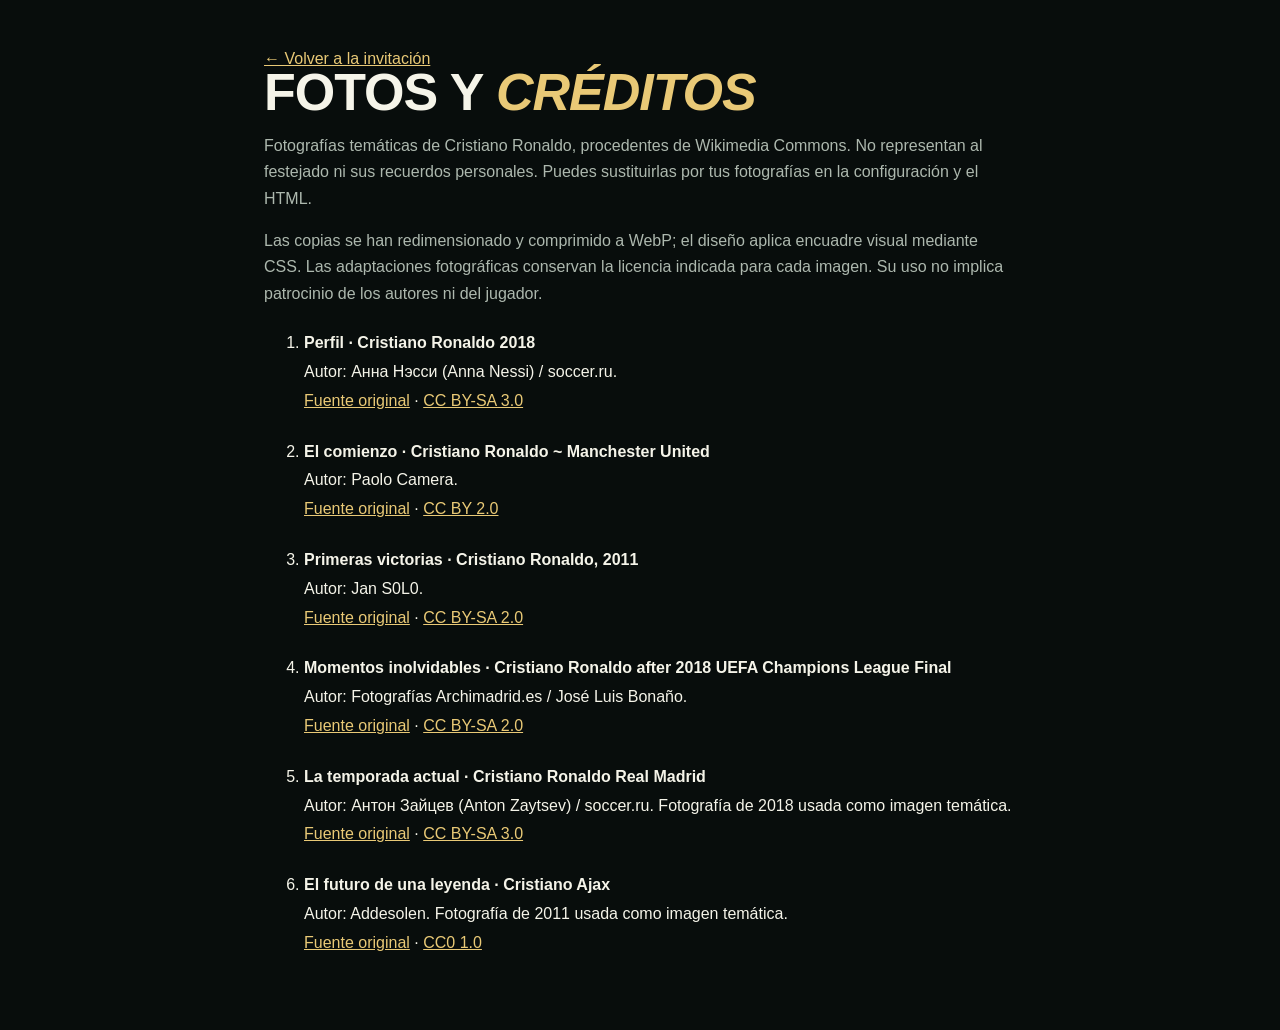
==== creditos.html @ ee07a0e3 "Publicar invitación CR7 de cumpleaños sorpresa" ====
<!doctype html>
<html lang="es"><head><meta charset="utf-8"><meta name="viewport" content="width=device-width, initial-scale=1"><title>Créditos de fotografías · CR7</title><link rel="stylesheet" href="styles.css"></head><body><main class="credits-page"><a href="index.html">← Volver a la invitación</a><h1>FOTOS Y <em>CRÉDITOS</em></h1><p>Fotografías temáticas de Cristiano Ronaldo, procedentes de Wikimedia Commons. No representan al festejado ni sus recuerdos personales. Puedes sustituirlas por tus fotografías en la configuración y el HTML.</p><p>Las copias se han redimensionado y comprimido a WebP; el diseño aplica encuadre visual mediante CSS. Las adaptaciones fotográficas conservan la licencia indicada para cada imagen. Su uso no implica patrocinio de los autores ni del jugador.</p><ol>
<li><strong>Perfil · Cristiano Ronaldo 2018</strong><br>Autor: Анна Нэсси (Anna Nessi) / soccer.ru.<br><a href="https://commons.wikimedia.org/wiki/File:Cristiano_Ronaldo_2018.jpg">Fuente original</a> · <a href="https://creativecommons.org/licenses/by-sa/3.0/">CC BY-SA 3.0</a></li>
<li><strong>El comienzo · Cristiano Ronaldo ~ Manchester United</strong><br>Autor: Paolo Camera.<br><a href="https://commons.wikimedia.org/wiki/File:Cristiano_Ronaldo_~_Manchester_United.jpg">Fuente original</a> · <a href="https://creativecommons.org/licenses/by/2.0/">CC BY 2.0</a></li>
<li><strong>Primeras victorias · Cristiano Ronaldo, 2011</strong><br>Autor: Jan S0L0.<br><a href="https://commons.wikimedia.org/wiki/File:Cristiano_Ronaldo,_2011.jpg">Fuente original</a> · <a href="https://creativecommons.org/licenses/by-sa/2.0/">CC BY-SA 2.0</a></li>
<li><strong>Momentos inolvidables · Cristiano Ronaldo after 2018 UEFA Champions League Final</strong><br>Autor: Fotografías Archimadrid.es / José Luis Bonaño.<br><a href="https://commons.wikimedia.org/wiki/File:Cristiano_Ronaldo_after_2018_UEFA_Champions_League_Final.jpg">Fuente original</a> · <a href="https://creativecommons.org/licenses/by-sa/2.0/">CC BY-SA 2.0</a></li>
<li><strong>La temporada actual · Cristiano Ronaldo Real Madrid</strong><br>Autor: Антон Зайцев (Anton Zaytsev) / soccer.ru. Fotografía de 2018 usada como imagen temática.<br><a href="https://commons.wikimedia.org/wiki/File:Cristiano_Ronaldo_Real_Madrid.jpg">Fuente original</a> · <a href="https://creativecommons.org/licenses/by-sa/3.0/">CC BY-SA 3.0</a></li>
<li><strong>El futuro de una leyenda · Cristiano Ajax</strong><br>Autor: Addesolen. Fotografía de 2011 usada como imagen temática.<br><a href="https://commons.wikimedia.org/wiki/File:Cristiano_Ajax.jpg">Fuente original</a> · <a href="https://creativecommons.org/publicdomain/zero/1.0/">CC0 1.0</a></li>
</ol></main></body></html>
---- styles.css ----
/* Paleta y tipografías: personaliza estas variables. */
:root{color-scheme:dark;--gold:#e9c976;--gold-light:#ffecad;--ink:#080d0c;--panel:#101b19e6;--text:#f5f4e9;--muted:#adb8ae;--border:#d5bd7038;--display:'Barlow Condensed',Impact,sans-serif;--body:Barlow,Arial,sans-serif}
*{box-sizing:border-box}body{margin:0;background:var(--ink);color:var(--text);font-family:var(--body);overflow-x:clip}button,a{-webkit-tap-highlight-color:transparent}button{font:inherit;cursor:pointer}button:disabled{cursor:wait;opacity:.5}button,a{touch-action:manipulation}button:focus-visible,a:focus-visible,[tabindex="0"]:focus-visible{outline:2px solid var(--gold-light);outline-offset:5px}h1:focus,h2:focus,h3:focus{outline:none}[hidden]{display:none!important}svg{width:24px;height:24px;fill:none;stroke:currentColor;stroke-width:1.6;stroke-linecap:round;stroke-linejoin:round;flex-shrink:0}.svg-library{position:absolute;width:0;height:0;overflow:hidden}img{max-width:100%;display:block}em{color:var(--gold);font-style:italic}button{color:inherit}p{line-height:1.65}
.intro{position:fixed;inset:0;isolation:isolate;overflow:hidden;background:#101610;z-index:10}.intro-video,.background-video{position:fixed;inset:0;width:100%;height:100%;object-fit:cover;pointer-events:none;z-index:-4}.intro-video{opacity:.65}.intro-shade{position:absolute;inset:0;z-index:-3;background:linear-gradient(180deg,rgba(5,9,7,.45),rgba(5,8,6,.16) 25%,rgba(5,8,6,.7) 70%,#080a09 100%),linear-gradient(90deg,rgba(5,8,6,.4),transparent 45%,rgba(5,8,6,.4))}.grain{position:fixed;inset:0;z-index:-2;pointer-events:none;opacity:.16;background:repeating-linear-gradient(0deg,transparent,transparent 3px,#000 4px)}.start{position:absolute;top:50%;left:50%;transform:translate(-50%,-50%);padding:22px 15px;border:0;background:transparent;color:var(--gold);font:400 clamp(22px,4vw,34px)/1.2 'PT Serif Caption',Georgia,serif;white-space:nowrap;letter-spacing:1px;text-shadow:0 0 22px #e9c97665;animation:blink 1.8s ease-in-out infinite}.start:hover{animation:none;color:var(--gold-light)}.intro.departing{animation:intro-out .7s cubic-bezier(.65,0,.35,1) forwards;pointer-events:none}.app.arriving{animation:app-in .8s ease both}
.app{position:relative;isolation:isolate;min-height:100svh;padding:24px 22px 95px}.background-video{object-position:62% center;opacity:.8}.app-shade{position:fixed;inset:0;z-index:-3;background:linear-gradient(90deg,#070b0dcc,#070b0d35),linear-gradient(0deg,#070b0df5 0%,#070b0d30 85%,#070b0d55)}.topbar{display:flex;align-items:center;gap:16px;max-width:1240px;margin:auto}.brand{padding:0;border:0;background:none;font:italic 900 40px/.9 var(--display);letter-spacing:-3px}.brand span{color:var(--gold)}.edition{padding-left:16px;border-left:1px solid var(--border);font-size:8px;letter-spacing:1.5px;display:flex;align-items:center;gap:10px}.edition svg{width:11px;height:11px;color:var(--gold)}.exit{margin-left:auto;border:0;background:none;color:#b8c2b5;font-size:8px;letter-spacing:1px;padding:12px 0 12px 8px}.system-bar{max-width:1240px;margin:25px auto 0;border-bottom:1px solid var(--border);display:flex;justify-content:space-between;gap:15px;font-size:8px;letter-spacing:1.4px;color:var(--gold);padding-bottom:13px}.ready{color:#a4b3a6;font:8px monospace}.ready i{display:inline-block;width:5px;height:5px;margin-right:5px;border-radius:50%;background:var(--gold);box-shadow:0 0 10px var(--gold)}main{max-width:1240px;margin:auto}.screen{padding:30px 0 20px;min-width:0;animation:screen-in .4s ease both}.screen.leaving{animation:screen-out .2s ease both;pointer-events:none}.eyebrow{font-size:9px;letter-spacing:2px;color:var(--gold);display:flex;align-items:center;gap:12px;margin:14px 0 23px}.number-tag{font:600 18px var(--display);border:1px solid var(--border);padding:3px 7px}.pretitle{font-size:8px;letter-spacing:3px;margin:0 0 10px}h1{font:800 clamp(51px,12.1vw,92px)/.94 var(--display);letter-spacing:-1px;margin:0}.description{font:11px/1.8 'PT Serif Caption',Georgia,serif;color:#c1cbc0;margin:20px 0 28px}.legacy{display:none}.menu-grid{display:grid;gap:10px}.menu-card{display:flex;align-items:center;gap:12px;width:100%;text-align:left;padding:18px 14px;background:linear-gradient(105deg,#17211edf,#0d1513c4);border:1px solid var(--border);transition:transform .2s,border-color .2s,background .2s;position:relative}.menu-card:first-child{border-color:#e9c97680;background:linear-gradient(110deg,#62512c88,#17201bea)}.menu-card:hover{transform:translateY(-3px);border-color:var(--gold);background:#2c3023f2}.menu-number{font:12px var(--display);color:#b4b495}.menu-card>svg{color:var(--gold);width:23px;height:23px}.menu-card strong{font:600 20px var(--display);letter-spacing:.5px;display:block}.menu-card small{font-size:10px;color:#aeb9ac;display:block;margin-top:5px;line-height:1.5}.menu-card .arrow{width:17px;margin-left:auto}.menu-card>span:not(.menu-number){min-width:0}.footer{max-width:1240px;margin:20px auto 0;border-top:1px solid var(--border);padding-top:18px;display:flex;align-items:center;gap:10px;justify-content:space-between;font-size:7px;letter-spacing:1px;color:#94a292}.footer b{font:italic 800 17px var(--display);color:var(--gold);margin-right:8px}.footer button{font-size:9px;border:0;background:none;padding:10px;color:var(--muted)}.mode{display:none}.music-toggle{position:fixed;z-index:15;bottom:max(20px,env(safe-area-inset-bottom));right:20px;display:flex;align-items:center;gap:9px;border:1px solid #e9c97677;background:#101b18f2;padding:13px 17px;color:var(--gold);box-shadow:0 5px 25px #0008}.music-toggle svg{width:19px;height:19px}.music-toggle span{font-size:9px;letter-spacing:1.5px}
.back{display:inline-flex;align-items:center;gap:8px;background:none;border:0;color:#c3ccb9;font-size:9px;letter-spacing:1.5px;padding:10px 0;margin-bottom:14px}.back svg{width:17px;transform:rotate(180deg)}h2{font:700 clamp(34px,8vw,62px)/1.04 var(--display);margin:0 0 25px;letter-spacing:.1px}.section-description{color:var(--muted);font-size:13px;max-width:650px;margin:0 0 24px}.section-description span{display:block;color:var(--gold);font-size:11px;margin-top:8px}.gold-button{display:inline-flex;align-items:center;justify-content:center;gap:10px;min-height:46px;padding:14px 20px;background:linear-gradient(110deg,#bb944b,#f3d992,#c49c50);border:1px solid #f7dda0;color:#171c14;font:700 12px var(--body);letter-spacing:1px}.gold-button:hover{filter:brightness(1.12)}.gold-button svg{width:18px;height:18px}.gold-text{color:var(--gold)!important}
.profile-layout{display:grid;gap:30px;align-items:center}.player-card{position:relative;isolation:isolate;max-width:330px;width:100%;margin:auto;border:1px solid #f1d890;border-radius:24px 24px 60px 60px;overflow:hidden;background:#554526;box-shadow:0 0 42px #c9a45525,inset 0 0 20px #e9c97644;transition:transform .2s ease;transform-style:preserve-3d}.player-card>img{width:100%;height:330px;object-fit:cover;object-position:center top;opacity:.87}.rating{position:absolute;top:24px;left:23px;z-index:2;text-shadow:0 2px 10px #000}.rating strong{display:block;font:700 64px/.95 var(--display);color:var(--gold-light)}.rating span{font-size:11px;letter-spacing:2px}.player-info{text-align:center;padding:22px 25px 30px;background:linear-gradient(110deg,#372c18,#b59b5c,#44391f);color:#fcf4d5}.player-nickname{font-size:10px;letter-spacing:3px}.player-info h3{font:700 34px var(--display);margin:5px 0 10px}.player-meta{display:flex;justify-content:space-between;align-items:center;border-top:1px solid #fff4;padding:11px 0;font-size:12px}.player-meta img{height:18px;width:28px;object-fit:cover;display:inline-block;margin-right:5px}.card-label{font-size:8px;letter-spacing:1.4px}.card-shine{position:absolute;z-index:3;inset:-80%;pointer-events:none;background:linear-gradient(115deg,transparent 40%,#fff5 49%,transparent 58%);animation:shine 7s ease-in-out infinite}.profile-copy h3{font:700 43px/1.08 var(--display);margin:12px 0}.profile-copy p{font-size:14px;color:var(--muted);max-width:430px}.stats-panel{padding:23px;background:var(--panel);border:1px solid var(--border);max-width:820px}.stat{margin-bottom:24px}.stat:last-child{margin:0}.stat-label{display:flex;justify-content:space-between;margin-bottom:9px;font-size:13px}.stat-label b{color:var(--gold);font:600 22px var(--display)}.bar-track{height:6px;background:#e9c97615;overflow:hidden}.bar-fill{height:100%;width:0;background:linear-gradient(90deg,#957639,var(--gold-light));transition:width 1s cubic-bezier(.2,.7,.3,1)}.stat-celebration{display:flex;justify-content:space-between;align-items:center;padding-top:15px;border-top:1px solid var(--border)}.stat-celebration strong{font:700 34px var(--display);color:var(--gold)}.quote{max-width:720px;color:#d9decf;font:italic 15px/1.9 'PT Serif Caption',Georgia,serif;border-left:2px solid var(--gold);padding-left:20px;margin-top:27px}
.story-grid{display:grid;gap:16px}.memory{border:1px solid var(--border);background:var(--panel);min-width:0}.memory-lock{display:flex;align-items:center;justify-content:center;flex-direction:column;gap:14px;width:100%;min-height:240px;background:radial-gradient(ellipse at center,#39342177,transparent);border:0;padding:25px}.memory-lock svg{color:var(--gold);width:32px;height:32px}.memory-lock span,.memory-content span{color:var(--gold);font-size:9px;letter-spacing:2px}.memory-lock strong{font:600 26px var(--display)}.memory-lock small{font-size:8px;color:var(--muted);letter-spacing:1.5px}.memory-content{animation:screen-in .5s ease}.memory-content img{width:100%;aspect-ratio:1.6;object-fit:cover}.memory-content>div{padding:20px}.memory-content h3{font:600 27px var(--display);margin:8px 0}.memory-content p{font-size:13px;color:var(--muted);margin:0}.memory.unlocked{border-color:#e9c97680}.trophy-grid{display:grid;grid-template-columns:repeat(2,minmax(0,1fr));gap:14px}.trophy{position:relative;display:flex;align-items:center;flex-direction:column;justify-content:center;min-height:220px;gap:16px;padding:25px 12px;background:linear-gradient(#101614ee,#121810ee);border:1px solid var(--border);box-shadow:inset 0 -24px 30px #e9c97609;overflow:hidden}.trophy:after{content:'';position:absolute;bottom:0;left:10%;right:10%;height:2px;background:linear-gradient(90deg,transparent,#e9c976aa,transparent);box-shadow:0 -15px 35px #e9c97677}.trophy svg{color:var(--gold);width:70px;height:70px;stroke-width:1;filter:drop-shadow(0 12px 8px #e9c97630)}.trophy strong{font:600 20px/1.1 var(--display);text-align:center}.trophy small{font-size:7px;letter-spacing:1.5px;color:#a2ac98}.trophy.unlocked{border-color:var(--gold);animation:gold-flash .7s ease}.trophy.unlocked small{color:var(--gold)}
.game-panel{max-width:800px;margin:auto;text-align:center;border:1px solid var(--border);padding:18px;background:#0c1714eb}.scoreboard{display:flex;justify-content:space-between;font-size:9px;letter-spacing:2px;color:var(--muted);padding:3px 3px 15px}.scoreboard b{font:600 22px var(--display);color:var(--gold);margin-left:5px}.pitch{position:relative;overflow:hidden;height:260px;background:repeating-linear-gradient(0deg,#19362988 0 35px,#25443188 35px 70px);border-bottom:1px solid #bac6ae50}.goal-net{position:absolute;width:84%;height:116px;top:24px;left:8%;border:4px solid #e5e6d7;border-bottom:2px solid #bdc5b2;box-shadow:0 8px 22px #0005;background:repeating-linear-gradient(90deg,transparent 0 18px,#d2dcc332 18px 19px),repeating-linear-gradient(0deg,transparent 0 18px,#d2dcc332 18px 19px),#08150d5c}.keeper{position:absolute;top:63px;left:calc(50% - 25px);width:50px;height:80px;z-index:2;transition:transform .55s ease;transform-origin:center bottom}.keeper svg{width:100%;height:100%;fill:#e9c976;stroke:#262a18;stroke-width:1}.football{position:absolute;left:calc(50% - 18px);top:204px;width:36px;height:36px;z-index:3;color:#151d17;border-radius:50%;background:#f7f4e5;box-shadow:0 6px 10px #0006;transition:transform .65s cubic-bezier(.2,.65,.35,1)}.football svg{width:36px;height:36px;stroke-width:1.4}.penalty-spot{position:absolute;bottom:14px;left:calc(50% - 4px);width:8px;height:3px;background:#fff}.shot-controls{display:grid;grid-template-columns:repeat(3,1fr);gap:7px;margin-top:17px}.shot-controls button{padding:13px 3px;font-size:9px;letter-spacing:.5px}.game-result{font-size:14px;color:var(--gold);min-height:46px;margin:18px 0 6px}.reward-button{margin:0 auto 8px}.completion{text-align:center;padding:45px 0}.completion>svg{color:var(--gold);width:65px;height:65px;margin-bottom:20px}.completion .eyebrow{justify-content:center}.completion h2{margin-bottom:35px}.letter{max-width:740px;margin:20px auto;padding:30px 24px;border:1px solid var(--border);background:linear-gradient(120deg,#34301eeb,#0f1a17f0);animation:screen-in .7s ease}.letter h3{font:400 58px/1.2 'Monsieur La Doulaise',cursive;color:var(--gold);margin:24px 0}.letter p{font:15px/2 'PT Serif Caption',Georgia,serif;color:#e3e5d7}.letter strong{display:block;font:600 24px/1.3 var(--display);color:var(--gold);margin:30px 0}.letter .gold-button{margin-top:10px}dialog{color:var(--text);background:#111c18;border:1px solid var(--gold);max-width:520px;width:calc(100% - 36px);max-height:85svh;overflow-y:auto;padding:35px 26px;box-shadow:0 20px 100px #000b}dialog[open]{animation:screen-in .3s ease}dialog::backdrop{background:#020705cf;backdrop-filter:blur(6px)}.close-dialog{position:absolute;top:8px;right:12px;background:none;border:0;color:var(--gold);font-size:28px;padding:5px 10px}.dialog-icon{width:44px;height:44px;color:var(--gold)}dialog h2{font-size:34px}dialog p{font-size:14px;color:#c7d1c0}dialog .gold-button{margin-top:20px;width:100%;font-size:10px}dialog img,dialog video{width:100%;max-height:45svh;object-fit:contain}.coupon-code{padding:18px;border:1px dashed var(--gold);color:var(--gold);text-align:center;overflow-wrap:anywhere}.celebration-overlay{position:fixed;inset:0;z-index:40;display:grid;place-items:center;background:#080d0cc9;pointer-events:none;animation:screen-in .3s ease}.celebration-overlay strong{font:900 clamp(55px,16vw,180px) var(--display);font-style:italic;color:var(--gold-light);text-shadow:0 0 60px #e9c97666;animation:celebrate .65s ease both}#confetti{position:fixed;inset:0;pointer-events:none;overflow:hidden;z-index:50}.confetti-piece{position:absolute;top:-20px;width:8px;height:13px;animation:confetti-fall 2.6s ease-in forwards}
@keyframes blink{0%,100%{opacity:1}50%{opacity:.35}}@keyframes intro-out{to{opacity:0;transform:scale(1.1);filter:blur(12px)}}@keyframes app-in{from{opacity:0;transform:scale(.97)}to{opacity:1;transform:scale(1)}}@keyframes screen-in{from{opacity:0;transform:translateY(18px)}to{opacity:1;transform:translateY(0)}}@keyframes screen-out{to{opacity:0;transform:translateY(-10px)}}@keyframes shine{0%,40%{transform:translateX(-50%)}75%,100%{transform:translateX(50%)}}@keyframes gold-flash{50%{box-shadow:0 0 40px #e9c97677,inset 0 0 40px #e9c97633}}@keyframes celebrate{from{opacity:0;transform:scale(.5) rotate(-8deg)}to{opacity:1;transform:scale(1) rotate(-4deg)}}@keyframes confetti-fall{to{transform:translate(var(--drift),110vh) rotate(650deg);opacity:0}}
@media(min-width:640px){.app{padding:30px 5vw 90px}.menu-grid{grid-template-columns:repeat(2,minmax(0,1fr))}.menu-hero{display:flex;justify-content:space-between;align-items:center;padding:12px 0 10px}.legacy{display:flex;flex-direction:column;align-items:center;margin-right:3vw;color:var(--gold)}.legacy span{font-size:9px;letter-spacing:2px}.legacy b{font:800 150px/.95 var(--display);font-style:italic;color:transparent;-webkit-text-stroke:1px #e9c97677;margin:10px 0}.profile-layout{grid-template-columns:1fr 1fr}.story-grid{grid-template-columns:repeat(2,minmax(0,1fr))}.trophy-grid{grid-template-columns:repeat(3,minmax(0,1fr))}.pitch{height:310px}.goal-net{height:140px}.keeper{top:80px;height:85px}.football{top:250px}.shot-controls button{font-size:12px}.letter{padding:45px}.mode{display:block}.mode i{color:var(--gold);border:1px solid var(--border);padding:3px 5px;margin-left:6px}.system-bar{font-size:9px}.edition{font-size:9px}.exit{font-size:9px}.menu-card{padding:21px 18px}.description{font-size:13px}}
@media(min-width:1050px){.menu-grid{grid-template-columns:repeat(3,minmax(0,1fr))}.menu-hero{padding:28px 0 15px}.menu-card{min-height:106px}.menu-card strong{font-size:22px}.story-grid{grid-template-columns:repeat(3,minmax(0,1fr))}.trophy-grid{grid-template-columns:repeat(5,minmax(0,1fr))}.trophy{min-height:280px}.background-video{object-position:center 65%}.app-shade{background:linear-gradient(90deg,#070b0df0,#070b0d90 45%,#070b0d25),linear-gradient(0deg,#070b0df5,transparent 80%)}.profile-copy h3{font-size:58px}.screen{padding-top:35px}}
@media(prefers-reduced-motion:reduce){*,*:before,*:after{animation:none!important;transition:none!important;scroll-behavior:auto!important}.confetti-piece{display:none}}
/* Fiesta sorpresa: instrucciones visibles antes del menú. */
.surprise-brief{display:flex;gap:17px;margin:0 0 24px;padding:23px 20px;border:1px solid #e9c97677;border-left:3px solid var(--gold);background:linear-gradient(105deg,#65502288,#111b17eb)}
.surprise-brief>svg{color:var(--gold);width:25px;height:25px;margin-top:4px}.surprise-brief .eyebrow{margin:0 0 8px;font-size:8px}.surprise-brief h2{font:600 30px var(--display);margin:0 0 7px;color:var(--gold-light)}.surprise-brief p{font-size:12px;max-width:850px;margin:0;color:#e0e5d5;line-height:1.8}.secret-rules{display:flex;flex-wrap:wrap;gap:10px 22px;margin-top:16px;color:var(--gold);font-size:8px;letter-spacing:1px}.secret-reminder{padding:16px;border-left:2px solid var(--gold);background:#e9c9760a;font-family:var(--body)!important;font-size:13px!important;color:var(--gold)!important}
.memory-content img{aspect-ratio:4/3;object-position:center 25%}.player-card>img{object-position:center 20%}.photo-credits{color:var(--muted);font-size:9px;text-decoration:underline;text-underline-offset:3px}.footer{flex-wrap:wrap}.credits-page{max-width:800px;margin:auto;padding:50px 24px}.credits-page h1{font-size:52px}.credits-page h2{font-size:26px;margin-top:30px}.credits-page a{color:var(--gold)}.credits-page li{margin:22px 0;line-height:1.8}.credits-page p{color:var(--muted)}
@media(max-width:420px){.surprise-brief{padding:19px 14px;gap:12px}.secret-rules{flex-direction:column;gap:8px}.surprise-brief p{font-size:11px}}
/* Más aire antes del título: el video gana protagonismo al entrar. */
#menu .menu-hero{min-height:76svh;display:flex;align-items:flex-end;padding:clamp(150px,27svh,290px) 0 40px;gap:28px}
#menu .menu-hero>div:first-child{max-width:720px}
#menu .description{margin-bottom:0}
#menu .legacy{align-self:center}
.app-shade{background:linear-gradient(90deg,#070b0d99,#070b0d20),linear-gradient(0deg,#070b0de8,#070b0d20 70%,#070b0d25)}
.party-details{display:grid;gap:13px;margin:32px 0 30px}.party-details-heading{grid-column:1/-1}.party-details-heading .eyebrow{margin-bottom:10px}.party-details-heading h2{font-size:32px;margin-bottom:7px}.party-detail{display:flex;gap:16px;padding:23px 20px;background:#101b19ed;border:1px solid var(--border)}.party-detail>svg{color:var(--gold);width:25px;height:25px;margin-top:3px}.party-detail span{font-size:8px;letter-spacing:2px;color:var(--muted)}.party-detail h3{font:600 29px var(--display);color:var(--gold-light);margin:8px 0}.party-detail p{font-size:13px;margin:0 0 9px;color:#e0e5d5}.party-detail small{display:block;font-size:10px;color:var(--muted);line-height:1.7}.party-detail strong{color:var(--gold)}
@media(min-width:640px){.party-details{grid-template-columns:1fr 1fr}#menu .menu-hero{min-height:78svh;padding-top:clamp(160px,30svh,340px)}.party-details-heading h2{font-size:40px}}
@media(min-width:1050px){.app-shade{background:linear-gradient(90deg,#070b0db0,#070b0d40 48%,#070b0d15),linear-gradient(0deg,#070b0ddc,transparent 80%)}#menu .menu-hero{min-height:75svh;padding-bottom:50px}}
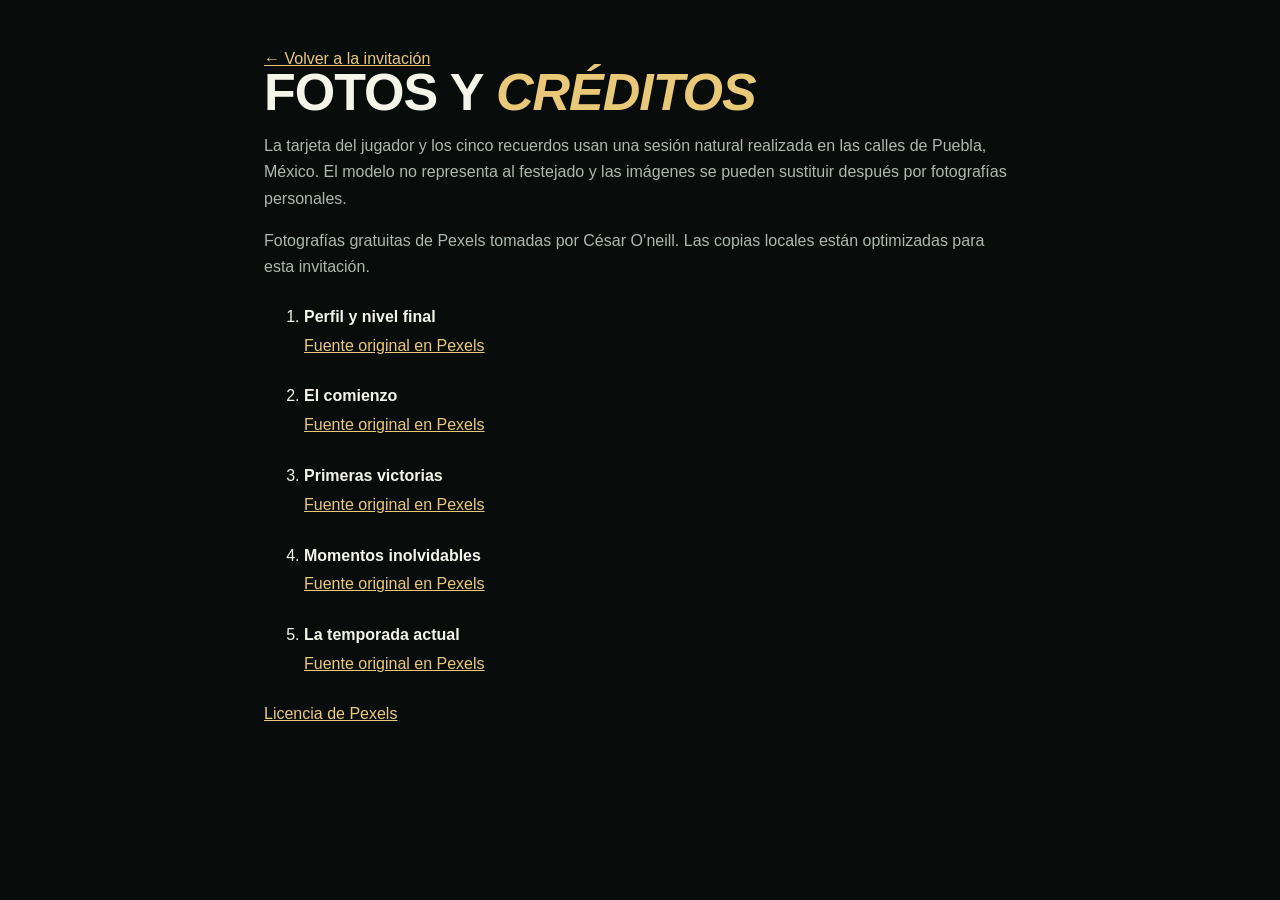
==== commit 827d253b: "Actualizar fotos y confirmación de asistencia # Conflicts: #	config.js #	creditos.html #	index.html " ====
--- a/creditos.html
+++ b/creditos.html
@@ -1,9 +1,8 @@
 <!doctype html>
-<html lang="es"><head><meta charset="utf-8"><meta name="viewport" content="width=device-width, initial-scale=1"><title>Créditos de fotografías · CR7</title><link rel="stylesheet" href="styles.css"></head><body><main class="credits-page"><a href="index.html">← Volver a la invitación</a><h1>FOTOS Y <em>CRÉDITOS</em></h1><p>Fotografías temáticas de Cristiano Ronaldo, procedentes de Wikimedia Commons. No representan al festejado ni sus recuerdos personales. Puedes sustituirlas por tus fotografías en la configuración y el HTML.</p><p>Las copias se han redimensionado y comprimido a WebP; el diseño aplica encuadre visual mediante CSS. Las adaptaciones fotográficas conservan la licencia indicada para cada imagen. Su uso no implica patrocinio de los autores ni del jugador.</p><ol>
-<li><strong>Perfil · Cristiano Ronaldo 2018</strong><br>Autor: Анна Нэсси (Anna Nessi) / soccer.ru.<br><a href="https://commons.wikimedia.org/wiki/File:Cristiano_Ronaldo_2018.jpg">Fuente original</a> · <a href="https://creativecommons.org/licenses/by-sa/3.0/">CC BY-SA 3.0</a></li>
-<li><strong>El comienzo · Cristiano Ronaldo ~ Manchester United</strong><br>Autor: Paolo Camera.<br><a href="https://commons.wikimedia.org/wiki/File:Cristiano_Ronaldo_~_Manchester_United.jpg">Fuente original</a> · <a href="https://creativecommons.org/licenses/by/2.0/">CC BY 2.0</a></li>
-<li><strong>Primeras victorias · Cristiano Ronaldo, 2011</strong><br>Autor: Jan S0L0.<br><a href="https://commons.wikimedia.org/wiki/File:Cristiano_Ronaldo,_2011.jpg">Fuente original</a> · <a href="https://creativecommons.org/licenses/by-sa/2.0/">CC BY-SA 2.0</a></li>
-<li><strong>Momentos inolvidables · Cristiano Ronaldo after 2018 UEFA Champions League Final</strong><br>Autor: Fotografías Archimadrid.es / José Luis Bonaño.<br><a href="https://commons.wikimedia.org/wiki/File:Cristiano_Ronaldo_after_2018_UEFA_Champions_League_Final.jpg">Fuente original</a> · <a href="https://creativecommons.org/licenses/by-sa/2.0/">CC BY-SA 2.0</a></li>
-<li><strong>La temporada actual · Cristiano Ronaldo Real Madrid</strong><br>Autor: Антон Зайцев (Anton Zaytsev) / soccer.ru. Fotografía de 2018 usada como imagen temática.<br><a href="https://commons.wikimedia.org/wiki/File:Cristiano_Ronaldo_Real_Madrid.jpg">Fuente original</a> · <a href="https://creativecommons.org/licenses/by-sa/3.0/">CC BY-SA 3.0</a></li>
-<li><strong>El futuro de una leyenda · Cristiano Ajax</strong><br>Autor: Addesolen. Fotografía de 2011 usada como imagen temática.<br><a href="https://commons.wikimedia.org/wiki/File:Cristiano_Ajax.jpg">Fuente original</a> · <a href="https://creativecommons.org/publicdomain/zero/1.0/">CC0 1.0</a></li>
-</ol></main></body></html>
+<html lang="es"><head><meta charset="utf-8"><meta name="viewport" content="width=device-width, initial-scale=1"><title>Créditos de fotografías · CR7</title><link rel="stylesheet" href="styles.css?v=20260916-local4"></head><body><main class="credits-page"><a href="index.html">← Volver a la invitación</a><h1>FOTOS Y <em>CRÉDITOS</em></h1><p>La tarjeta del jugador y los cinco recuerdos usan una sesión natural realizada en las calles de Puebla, México. El modelo no representa al festejado y las imágenes se pueden sustituir después por fotografías personales.</p><p>Fotografías gratuitas de Pexels tomadas por César O’neill. Las copias locales están optimizadas para esta invitación.</p><ol>
+<li><strong>Perfil y nivel final</strong><br><a href="https://www.pexels.com/photo/fashionable-man-on-the-streets-of-puebla-36970088/">Fuente original en Pexels</a></li>
+<li><strong>El comienzo</strong><br><a href="https://www.pexels.com/photo/36970086/">Fuente original en Pexels</a></li>
+<li><strong>Primeras victorias</strong><br><a href="https://www.pexels.com/photo/36970089/">Fuente original en Pexels</a></li>
+<li><strong>Momentos inolvidables</strong><br><a href="https://www.pexels.com/photo/36970092/">Fuente original en Pexels</a></li>
+<li><strong>La temporada actual</strong><br><a href="https://www.pexels.com/photo/36970091/">Fuente original en Pexels</a></li>
+</ol><p><a href="https://www.pexels.com/license/">Licencia de Pexels</a></p></main></body></html>
--- a/styles.css
+++ b/styles.css
@@ -1,7 +1,7 @@
 /* Paleta y tipografías: personaliza estas variables. */
 :root{color-scheme:dark;--gold:#e9c976;--gold-light:#ffecad;--ink:#080d0c;--panel:#101b19e6;--text:#f5f4e9;--muted:#adb8ae;--border:#d5bd7038;--display:'Barlow Condensed',Impact,sans-serif;--body:Barlow,Arial,sans-serif}
 *{box-sizing:border-box}body{margin:0;background:var(--ink);color:var(--text);font-family:var(--body);overflow-x:clip}button,a{-webkit-tap-highlight-color:transparent}button{font:inherit;cursor:pointer}button:disabled{cursor:wait;opacity:.5}button,a{touch-action:manipulation}button:focus-visible,a:focus-visible,[tabindex="0"]:focus-visible{outline:2px solid var(--gold-light);outline-offset:5px}h1:focus,h2:focus,h3:focus{outline:none}[hidden]{display:none!important}svg{width:24px;height:24px;fill:none;stroke:currentColor;stroke-width:1.6;stroke-linecap:round;stroke-linejoin:round;flex-shrink:0}.svg-library{position:absolute;width:0;height:0;overflow:hidden}img{max-width:100%;display:block}em{color:var(--gold);font-style:italic}button{color:inherit}p{line-height:1.65}
-.intro{position:fixed;inset:0;isolation:isolate;overflow:hidden;background:#101610;z-index:10}.intro-video,.background-video{position:fixed;inset:0;width:100%;height:100%;object-fit:cover;pointer-events:none;z-index:-4}.intro-video{opacity:.65}.intro-shade{position:absolute;inset:0;z-index:-3;background:linear-gradient(180deg,rgba(5,9,7,.45),rgba(5,8,6,.16) 25%,rgba(5,8,6,.7) 70%,#080a09 100%),linear-gradient(90deg,rgba(5,8,6,.4),transparent 45%,rgba(5,8,6,.4))}.grain{position:fixed;inset:0;z-index:-2;pointer-events:none;opacity:.16;background:repeating-linear-gradient(0deg,transparent,transparent 3px,#000 4px)}.start{position:absolute;top:50%;left:50%;transform:translate(-50%,-50%);padding:22px 15px;border:0;background:transparent;color:var(--gold);font:400 clamp(22px,4vw,34px)/1.2 'PT Serif Caption',Georgia,serif;white-space:nowrap;letter-spacing:1px;text-shadow:0 0 22px #e9c97665;animation:blink 1.8s ease-in-out infinite}.start:hover{animation:none;color:var(--gold-light)}.intro.departing{animation:intro-out .7s cubic-bezier(.65,0,.35,1) forwards;pointer-events:none}.app.arriving{animation:app-in .8s ease both}
+.intro{position:fixed;inset:0;isolation:isolate;overflow:hidden;background:#101610;z-index:10;cursor:pointer}.intro-video,.background-video{position:fixed;inset:0;width:100%;height:100%;object-fit:cover;pointer-events:none;z-index:-4}.intro-video{opacity:.65}.intro-shade{position:absolute;inset:0;z-index:-3;background:linear-gradient(180deg,rgba(5,9,7,.45),rgba(5,8,6,.16) 25%,rgba(5,8,6,.7) 70%,#080a09 100%),linear-gradient(90deg,rgba(5,8,6,.4),transparent 45%,rgba(5,8,6,.4))}.grain{position:fixed;inset:0;z-index:-2;pointer-events:none;opacity:.16;background:repeating-linear-gradient(0deg,transparent,transparent 3px,#000 4px)}.start{position:absolute;top:50%;left:50%;transform:translate(-50%,-50%);display:flex;flex-direction:column;align-items:center;gap:12px;padding:22px 15px;border:0;background:transparent;color:var(--gold);font:400 clamp(22px,4vw,34px)/1.2 'PT Serif Caption',Georgia,serif;white-space:nowrap;letter-spacing:1px;text-shadow:0 0 22px #e9c97665;animation:blink 1.8s ease-in-out infinite;pointer-events:none}.start small{font:600 8px var(--body);letter-spacing:2px;color:#e8e5d7}.intro:hover .start{animation:none;color:var(--gold-light)}.intro.departing{animation:intro-out .7s cubic-bezier(.65,0,.35,1) forwards;pointer-events:none}.app.arriving{animation:app-in .8s ease both}
 .app{position:relative;isolation:isolate;min-height:100svh;padding:24px 22px 95px}.background-video{object-position:62% center;opacity:.8}.app-shade{position:fixed;inset:0;z-index:-3;background:linear-gradient(90deg,#070b0dcc,#070b0d35),linear-gradient(0deg,#070b0df5 0%,#070b0d30 85%,#070b0d55)}.topbar{display:flex;align-items:center;gap:16px;max-width:1240px;margin:auto}.brand{padding:0;border:0;background:none;font:italic 900 40px/.9 var(--display);letter-spacing:-3px}.brand span{color:var(--gold)}.edition{padding-left:16px;border-left:1px solid var(--border);font-size:8px;letter-spacing:1.5px;display:flex;align-items:center;gap:10px}.edition svg{width:11px;height:11px;color:var(--gold)}.exit{margin-left:auto;border:0;background:none;color:#b8c2b5;font-size:8px;letter-spacing:1px;padding:12px 0 12px 8px}.system-bar{max-width:1240px;margin:25px auto 0;border-bottom:1px solid var(--border);display:flex;justify-content:space-between;gap:15px;font-size:8px;letter-spacing:1.4px;color:var(--gold);padding-bottom:13px}.ready{color:#a4b3a6;font:8px monospace}.ready i{display:inline-block;width:5px;height:5px;margin-right:5px;border-radius:50%;background:var(--gold);box-shadow:0 0 10px var(--gold)}main{max-width:1240px;margin:auto}.screen{padding:30px 0 20px;min-width:0;animation:screen-in .4s ease both}.screen.leaving{animation:screen-out .2s ease both;pointer-events:none}.eyebrow{font-size:9px;letter-spacing:2px;color:var(--gold);display:flex;align-items:center;gap:12px;margin:14px 0 23px}.number-tag{font:600 18px var(--display);border:1px solid var(--border);padding:3px 7px}.pretitle{font-size:8px;letter-spacing:3px;margin:0 0 10px}h1{font:800 clamp(51px,12.1vw,92px)/.94 var(--display);letter-spacing:-1px;margin:0}.description{font:11px/1.8 'PT Serif Caption',Georgia,serif;color:#c1cbc0;margin:20px 0 28px}.legacy{display:none}.menu-grid{display:grid;gap:10px}.menu-card{display:flex;align-items:center;gap:12px;width:100%;text-align:left;padding:18px 14px;background:linear-gradient(105deg,#17211edf,#0d1513c4);border:1px solid var(--border);transition:transform .2s,border-color .2s,background .2s;position:relative}.menu-card:first-child{border-color:#e9c97680;background:linear-gradient(110deg,#62512c88,#17201bea)}.menu-card:hover{transform:translateY(-3px);border-color:var(--gold);background:#2c3023f2}.menu-number{font:12px var(--display);color:#b4b495}.menu-card>svg{color:var(--gold);width:23px;height:23px}.menu-card strong{font:600 20px var(--display);letter-spacing:.5px;display:block}.menu-card small{font-size:10px;color:#aeb9ac;display:block;margin-top:5px;line-height:1.5}.menu-card .arrow{width:17px;margin-left:auto}.menu-card>span:not(.menu-number){min-width:0}.footer{max-width:1240px;margin:20px auto 0;border-top:1px solid var(--border);padding-top:18px;display:flex;align-items:center;gap:10px;justify-content:space-between;font-size:7px;letter-spacing:1px;color:#94a292}.footer b{font:italic 800 17px var(--display);color:var(--gold);margin-right:8px}.footer button{font-size:9px;border:0;background:none;padding:10px;color:var(--muted)}.mode{display:none}.music-toggle{position:fixed;z-index:15;bottom:max(20px,env(safe-area-inset-bottom));right:20px;display:flex;align-items:center;gap:9px;border:1px solid #e9c97677;background:#101b18f2;padding:13px 17px;color:var(--gold);box-shadow:0 5px 25px #0008}.music-toggle svg{width:19px;height:19px}.music-toggle span{font-size:9px;letter-spacing:1.5px}
 .back{display:inline-flex;align-items:center;gap:8px;background:none;border:0;color:#c3ccb9;font-size:9px;letter-spacing:1.5px;padding:10px 0;margin-bottom:14px}.back svg{width:17px;transform:rotate(180deg)}h2{font:700 clamp(34px,8vw,62px)/1.04 var(--display);margin:0 0 25px;letter-spacing:.1px}.section-description{color:var(--muted);font-size:13px;max-width:650px;margin:0 0 24px}.section-description span{display:block;color:var(--gold);font-size:11px;margin-top:8px}.gold-button{display:inline-flex;align-items:center;justify-content:center;gap:10px;min-height:46px;padding:14px 20px;background:linear-gradient(110deg,#bb944b,#f3d992,#c49c50);border:1px solid #f7dda0;color:#171c14;font:700 12px var(--body);letter-spacing:1px}.gold-button:hover{filter:brightness(1.12)}.gold-button svg{width:18px;height:18px}.gold-text{color:var(--gold)!important}
 .profile-layout{display:grid;gap:30px;align-items:center}.player-card{position:relative;isolation:isolate;max-width:330px;width:100%;margin:auto;border:1px solid #f1d890;border-radius:24px 24px 60px 60px;overflow:hidden;background:#554526;box-shadow:0 0 42px #c9a45525,inset 0 0 20px #e9c97644;transition:transform .2s ease;transform-style:preserve-3d}.player-card>img{width:100%;height:330px;object-fit:cover;object-position:center top;opacity:.87}.rating{position:absolute;top:24px;left:23px;z-index:2;text-shadow:0 2px 10px #000}.rating strong{display:block;font:700 64px/.95 var(--display);color:var(--gold-light)}.rating span{font-size:11px;letter-spacing:2px}.player-info{text-align:center;padding:22px 25px 30px;background:linear-gradient(110deg,#372c18,#b59b5c,#44391f);color:#fcf4d5}.player-nickname{font-size:10px;letter-spacing:3px}.player-info h3{font:700 34px var(--display);margin:5px 0 10px}.player-meta{display:flex;justify-content:space-between;align-items:center;border-top:1px solid #fff4;padding:11px 0;font-size:12px}.player-meta img{height:18px;width:28px;object-fit:cover;display:inline-block;margin-right:5px}.card-label{font-size:8px;letter-spacing:1.4px}.card-shine{position:absolute;z-index:3;inset:-80%;pointer-events:none;background:linear-gradient(115deg,transparent 40%,#fff5 49%,transparent 58%);animation:shine 7s ease-in-out infinite}.profile-copy h3{font:700 43px/1.08 var(--display);margin:12px 0}.profile-copy p{font-size:14px;color:var(--muted);max-width:430px}.stats-panel{padding:23px;background:var(--panel);border:1px solid var(--border);max-width:820px}.stat{margin-bottom:24px}.stat:last-child{margin:0}.stat-label{display:flex;justify-content:space-between;margin-bottom:9px;font-size:13px}.stat-label b{color:var(--gold);font:600 22px var(--display)}.bar-track{height:6px;background:#e9c97615;overflow:hidden}.bar-fill{height:100%;width:0;background:linear-gradient(90deg,#957639,var(--gold-light));transition:width 1s cubic-bezier(.2,.7,.3,1)}.stat-celebration{display:flex;justify-content:space-between;align-items:center;padding-top:15px;border-top:1px solid var(--border)}.stat-celebration strong{font:700 34px var(--display);color:var(--gold)}.quote{max-width:720px;color:#d9decf;font:italic 15px/1.9 'PT Serif Caption',Georgia,serif;border-left:2px solid var(--gold);padding-left:20px;margin-top:27px}
@@ -24,4 +24,56 @@
 .app-shade{background:linear-gradient(90deg,#070b0d99,#070b0d20),linear-gradient(0deg,#070b0de8,#070b0d20 70%,#070b0d25)}
 .party-details{display:grid;gap:13px;margin:32px 0 30px}.party-details-heading{grid-column:1/-1}.party-details-heading .eyebrow{margin-bottom:10px}.party-details-heading h2{font-size:32px;margin-bottom:7px}.party-detail{display:flex;gap:16px;padding:23px 20px;background:#101b19ed;border:1px solid var(--border)}.party-detail>svg{color:var(--gold);width:25px;height:25px;margin-top:3px}.party-detail span{font-size:8px;letter-spacing:2px;color:var(--muted)}.party-detail h3{font:600 29px var(--display);color:var(--gold-light);margin:8px 0}.party-detail p{font-size:13px;margin:0 0 9px;color:#e0e5d5}.party-detail small{display:block;font-size:10px;color:var(--muted);line-height:1.7}.party-detail strong{color:var(--gold)}
 @media(min-width:640px){.party-details{grid-template-columns:1fr 1fr}#menu .menu-hero{min-height:78svh;padding-top:clamp(160px,30svh,340px)}.party-details-heading h2{font-size:40px}}
-@media(min-width:1050px){.app-shade{background:linear-gradient(90deg,#070b0db0,#070b0d40 48%,#070b0d15),linear-gradient(0deg,#070b0ddc,transparent 80%)}#menu .menu-hero{min-height:75svh;padding-bottom:50px}}
+@media(min-width:1050px){.app-shade{background:linear-gradient(90deg,#070b0db0,#070b0d40 48%,#070b0d15),linear-gradient(0deg,#070b0ddc,transparent 80%)}#menu .menu-hero{min-height:75svh;padding-bottom:50px}}
+
+/* Interacciones tipo videojuego: la tarjeta sale al abrir y reaparece al volver. */
+.menu-card{transform-origin:center;will-change:transform,opacity}
+.menu-card:active,.memory-lock:active,.trophy:active{transform:scale(.96)}
+.menu-card.card-selected{animation:card-launch .3s cubic-bezier(.2,.8,.3,1) both}
+.menu-card.card-return{animation:card-return .46s cubic-bezier(.16,.8,.3,1) both;animation-delay:var(--card-delay,0ms)}
+.memory-content.opening{animation:card-open .32s cubic-bezier(.16,.8,.3,1) both;transform-origin:top center}
+.memory-content.closing{animation:card-close .32s cubic-bezier(.55,0,.8,.3) both;transform-origin:top center}
+@keyframes card-launch{50%{transform:scale(1.045);filter:brightness(1.35)}100%{opacity:0;transform:scale(.9) translateY(-20px)}}
+@keyframes card-return{from{opacity:0;transform:translateY(28px) scale(.94)}to{opacity:1;transform:translateY(0) scale(1)}}
+@keyframes card-open{from{opacity:0;transform:scaleY(.82) translateY(-14px)}to{opacity:1;transform:scaleY(1) translateY(0)}}
+@keyframes card-close{from{opacity:1;transform:scaleY(1)}to{opacity:0;transform:scaleY(.82) translateY(-14px)}}
+
+/* Superficies limpias: el brillo y el contraste sustituyen los bordes de color. */
+.edition,.system-bar,.number-tag,.menu-card,.footer,.music-toggle,.gold-button,.player-card,
+.player-meta,.stats-panel,.stat-celebration,.memory,.trophy,.game-panel,.letter,dialog,
+.coupon-code,.surprise-brief,.secret-reminder,.party-detail,.mode i{border-color:transparent!important}
+.menu-card,.music-toggle,.gold-button,.player-card,.stats-panel,.memory,.trophy,.game-panel,
+.letter,dialog,.party-detail{border-width:0}
+.surprise-brief,.secret-reminder,.quote{border-left:0}
+
+/* Rediseño local: portada y navegación con lenguaje visual de videojuego. */
+.start{min-width:min(86vw,430px);padding:20px 34px 19px;background:linear-gradient(90deg,transparent,#0b110ed9 14%,#0b110ef2 86%,transparent);clip-path:polygon(18px 0,calc(100% - 18px) 0,100% 50%,calc(100% - 18px) 100%,18px 100%,0 50%);font:italic 800 clamp(24px,5vw,42px)/.95 var(--display);text-transform:uppercase;letter-spacing:.12em;text-align:center;text-shadow:0 0 11px #e9c976,0 0 32px #e9c97680;animation:start-game-blink 1.05s steps(2,end) infinite}
+.start:before,.start:after{content:'';position:absolute;top:0;width:52px;height:3px;background:var(--gold-light);box-shadow:0 54px 0 var(--gold-light),0 0 16px var(--gold)}
+.start:before{left:34px}.start:after{right:34px}.start small{font:700 8px/1 var(--body);letter-spacing:.3em;color:#fff;margin-top:4px;text-shadow:none}.intro:hover .start{color:var(--gold);animation:start-game-blink 1.05s steps(2,end) infinite}
+@keyframes start-game-blink{0%,44%,100%{opacity:1;filter:brightness(1)}45%,70%{opacity:.28;filter:brightness(1.65)}71%,88%{opacity:.82}}
+
+/* El encuadre baja el punto focal de la fuente para mover a Ronaldo hacia arriba. */
+.background-video{object-position:64% 72%}
+
+.menu-grid{gap:13px}.menu-card{isolation:isolate;overflow:hidden;min-height:104px;padding:19px 20px 19px 18px;gap:15px;border:0!important;background:linear-gradient(125deg,#17221fe8 0%,#0c1412ed 70%);clip-path:polygon(0 0,calc(100% - 18px) 0,100% 18px,100% 100%,18px 100%,0 calc(100% - 18px));box-shadow:inset 0 1px 0 #fff0;transition:transform .24s cubic-bezier(.2,.7,.2,1),background .24s,filter .24s}
+.menu-card:before{content:'';position:absolute;z-index:-1;left:0;top:0;width:5px;height:100%;background:linear-gradient(180deg,var(--gold-light),#96702f);box-shadow:0 0 22px #e9c97666}
+.menu-card:after{content:'';position:absolute;z-index:-1;inset:-80% -30%;background:linear-gradient(110deg,transparent 43%,#fff2 49%,transparent 55%);transform:translateX(-55%);transition:transform .55s ease}
+.menu-card:first-child{background:linear-gradient(125deg,#29291fe8,#101815f2 72%)}.menu-card:hover{transform:translateY(-5px) scale(1.012);background:linear-gradient(125deg,#27342eef,#101815f5);filter:drop-shadow(0 13px 16px #0007)}.menu-card:hover:after{transform:translateX(45%)}
+.menu-card>svg:first-child{width:46px;height:46px;padding:11px;color:#111712;background:linear-gradient(145deg,var(--gold-light),#b88d40);clip-path:polygon(10px 0,100% 0,100% calc(100% - 10px),calc(100% - 10px) 100%,0 100%,0 10px);filter:drop-shadow(0 6px 12px #0008)}
+.menu-card strong{font:italic 700 21px/.95 var(--display);letter-spacing:.035em;color:#f5f3e7}.menu-card small{margin-top:8px;color:#929f96;font-size:9px;letter-spacing:.03em}.menu-card .arrow{width:29px;height:29px;margin-left:auto;padding:7px;color:var(--gold);background:#e9c97612;border-radius:50%;transition:transform .25s,background .25s}.menu-card:hover .arrow{transform:translateX(4px);background:#e9c97624}
+
+/* Nota de equipo: directa, humana y menos parecida a una alerta genérica. */
+.surprise-brief{position:relative;display:grid;grid-template-columns:auto minmax(0,1fr);align-items:start;gap:20px;margin:8px 0 30px;padding:28px 24px 25px;border:0!important;background:linear-gradient(120deg,#121c19f5,#0a100ff2);clip-path:polygon(0 0,calc(100% - 22px) 0,100% 22px,100% 100%,0 100%);box-shadow:0 16px 35px #0005,inset 0 1px 0 #ffffff0c}
+.surprise-brief:after{content:'SORPRESA // 23';position:absolute;right:20px;top:18px;color:#e9c97628;font:italic 800 18px var(--display);letter-spacing:.12em}.surprise-brief>svg{position:relative;width:46px;height:46px;margin:0;padding:12px;color:#101612;background:var(--gold);clip-path:polygon(9px 0,100% 0,100% calc(100% - 9px),calc(100% - 9px) 100%,0 100%,0 9px)}.surprise-brief .eyebrow{margin:1px 0 11px;font-weight:700}.surprise-brief h2{max-width:680px;margin:0 0 10px;color:#f4f2e7;font:italic 700 clamp(27px,4vw,38px)/1.02 var(--display);letter-spacing:.01em}.surprise-brief p{max-width:760px;color:#bfc8be;font-size:12px;line-height:1.75}.secret-rules{gap:8px;margin-top:19px;color:#e9c976;font-size:8px;font-weight:700;letter-spacing:.11em}.secret-rules span{padding:8px 10px;background:#e9c9760e;clip-path:polygon(6px 0,100% 0,100% 100%,0 100%,0 6px)}.secret-rules span:before{content:'✓';margin-right:7px;color:var(--gold-light)}
+@media(max-width:560px){.start{min-width:88vw;padding-inline:20px}.start:before{left:24px}.start:after{right:24px}.surprise-brief{grid-template-columns:1fr;padding:22px 18px}.surprise-brief:after{font-size:13px;right:15px;top:20px}.surprise-brief>svg{width:40px;height:40px;padding:10px}.secret-rules{flex-direction:row}.menu-card{min-height:96px;padding:17px 14px}.menu-card>svg:first-child{width:42px;height:42px}.menu-card strong{font-size:19px}}
+@media(min-width:1050px){.background-video{object-position:center 82%}.menu-card{min-height:114px;padding:22px}.menu-card strong{font-size:24px}}
+
+/* START queda como texto puro: dos segundos visible y uno en pausa suave. */
+.start{min-width:0;padding:0;background:none;clip-path:none;font-size:clamp(25px,5vw,42px);animation:start-natural-blink 3s ease-in-out infinite}
+.start:before,.start:after{display:none}.intro:hover .start{animation:start-natural-blink 3s ease-in-out infinite}
+@keyframes start-natural-blink{0%,62%{opacity:1;text-shadow:0 0 10px #e9c976,0 0 30px #e9c97670}72%,90%{opacity:.18;text-shadow:0 0 5px #e9c97635}100%{opacity:1;text-shadow:0 0 10px #e9c976,0 0 30px #e9c97670}}
+
+.rsvp-panel{display:grid;gap:18px;align-items:center;margin:10px 0 34px;padding:26px 24px;background:linear-gradient(120deg,#18231ff2,#0b1210f2);clip-path:polygon(0 0,calc(100% - 20px) 0,100% 20px,100% 100%,0 100%)}.rsvp-panel .eyebrow{margin:0 0 7px}.rsvp-panel h2{font-size:clamp(30px,5vw,46px);margin:0 0 7px}.rsvp-panel p{margin:0;color:#aeb8ad;font-size:12px}.rsvp-button{display:flex;align-items:center;justify-content:center;gap:11px;min-height:54px;padding:15px 20px;border:0;background:linear-gradient(110deg,#e9c976,#ffe6a0);color:#111712;font:italic 800 15px var(--display);letter-spacing:.08em;clip-path:polygon(10px 0,100% 0,100% calc(100% - 10px),calc(100% - 10px) 100%,0 100%,0 10px);transition:transform .2s,filter .2s}.rsvp-button:hover{transform:translateY(-3px);filter:brightness(1.1)}.rsvp-button svg{width:20px;height:20px}.rsvp-button.confirmed{background:linear-gradient(110deg,#bde6b9,#f0ffe3)}.rsvp-status{grid-column:1/-1;color:#d7f1c8!important;font-size:9px!important;font-weight:700;letter-spacing:.1em}
+@media(min-width:720px){.rsvp-panel{grid-template-columns:minmax(0,1fr) auto}.rsvp-button{min-width:250px}}
+.rsvp-action{display:grid;gap:8px}.rsvp-action label{color:#d7c887;font:700 9px var(--sans);letter-spacing:.17em}.rsvp-action input{width:100%;min-height:48px;padding:12px 15px;border:1px solid #ffffff28;border-radius:0;background:#07100dcf;color:#f7f3e7;font:600 15px var(--sans);outline:none;transition:border-color .2s,box-shadow .2s}.rsvp-action input::placeholder{color:#77817b}.rsvp-action input:focus{border-color:#e9c976;box-shadow:0 0 0 3px #e9c9761f}.rsvp-action input:disabled{opacity:.62}
+@media(min-width:720px){.rsvp-panel{grid-template-columns:minmax(0,1fr) minmax(270px,340px)}}
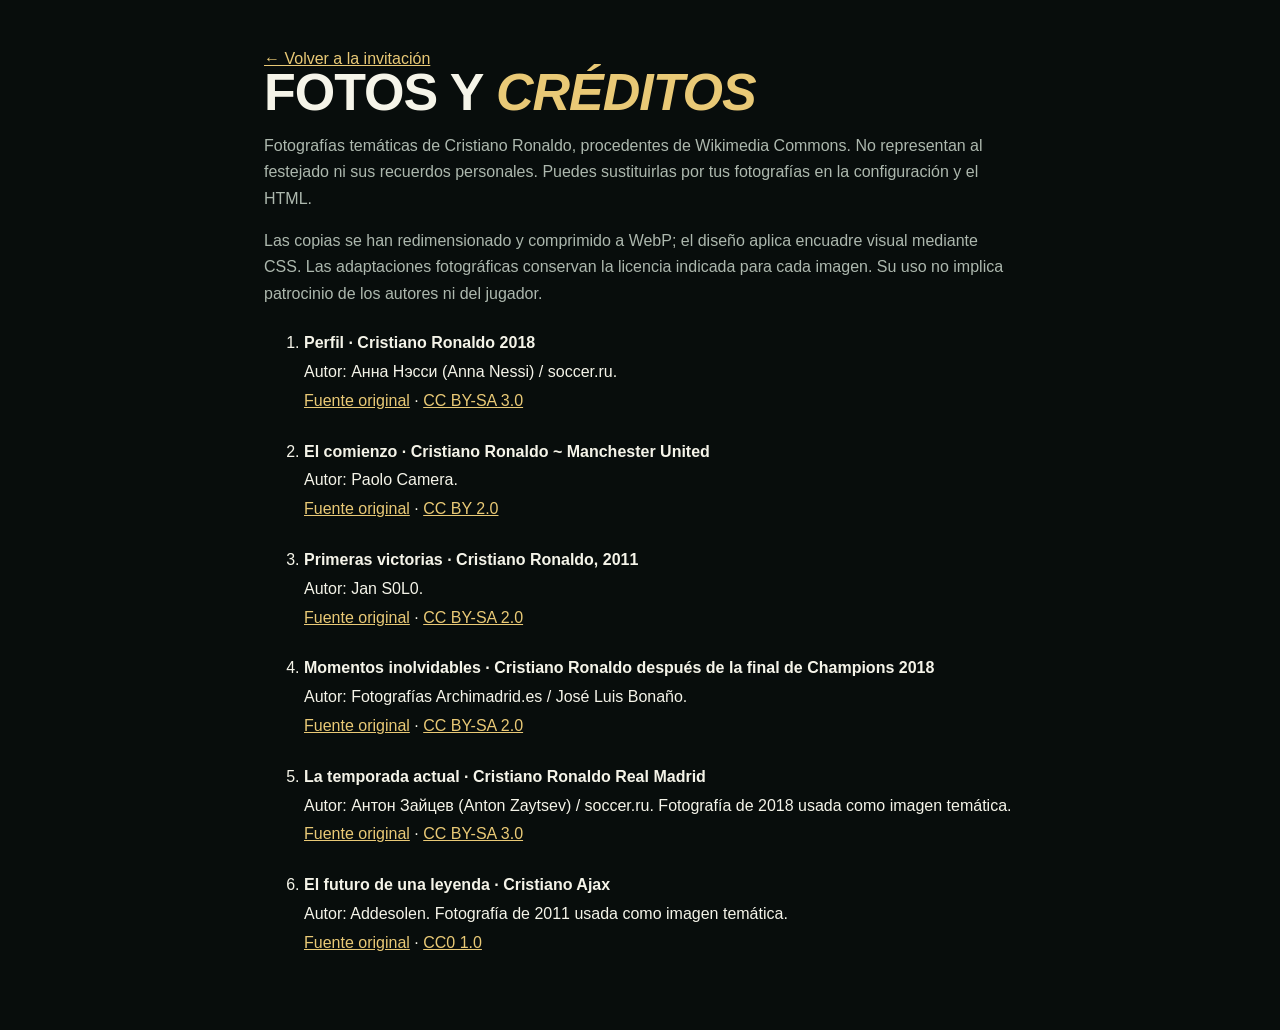
==== commit 7db82dee: "Restaurar fotografías de Cristiano Ronaldo" ====
--- a/creditos.html
+++ b/creditos.html
@@ -1,8 +1,9 @@
 <!doctype html>
-<html lang="es"><head><meta charset="utf-8"><meta name="viewport" content="width=device-width, initial-scale=1"><title>Créditos de fotografías · CR7</title><link rel="stylesheet" href="styles.css?v=20260916-local4"></head><body><main class="credits-page"><a href="index.html">← Volver a la invitación</a><h1>FOTOS Y <em>CRÉDITOS</em></h1><p>La tarjeta del jugador y los cinco recuerdos usan una sesión natural realizada en las calles de Puebla, México. El modelo no representa al festejado y las imágenes se pueden sustituir después por fotografías personales.</p><p>Fotografías gratuitas de Pexels tomadas por César O’neill. Las copias locales están optimizadas para esta invitación.</p><ol>
-<li><strong>Perfil y nivel final</strong><br><a href="https://www.pexels.com/photo/fashionable-man-on-the-streets-of-puebla-36970088/">Fuente original en Pexels</a></li>
-<li><strong>El comienzo</strong><br><a href="https://www.pexels.com/photo/36970086/">Fuente original en Pexels</a></li>
-<li><strong>Primeras victorias</strong><br><a href="https://www.pexels.com/photo/36970089/">Fuente original en Pexels</a></li>
-<li><strong>Momentos inolvidables</strong><br><a href="https://www.pexels.com/photo/36970092/">Fuente original en Pexels</a></li>
-<li><strong>La temporada actual</strong><br><a href="https://www.pexels.com/photo/36970091/">Fuente original en Pexels</a></li>
-</ol><p><a href="https://www.pexels.com/license/">Licencia de Pexels</a></p></main></body></html>
+<html lang="es"><head><meta charset="utf-8"><meta name="viewport" content="width=device-width, initial-scale=1"><title>Créditos de fotografías · CR7</title><link rel="stylesheet" href="styles.css?v=20260916-local7"></head><body><main class="credits-page"><a href="index.html">← Volver a la invitación</a><h1>FOTOS Y <em>CRÉDITOS</em></h1><p>Fotografías temáticas de Cristiano Ronaldo, procedentes de Wikimedia Commons. No representan al festejado ni sus recuerdos personales. Puedes sustituirlas por tus fotografías en la configuración y el HTML.</p><p>Las copias se han redimensionado y comprimido a WebP; el diseño aplica encuadre visual mediante CSS. Las adaptaciones fotográficas conservan la licencia indicada para cada imagen. Su uso no implica patrocinio de los autores ni del jugador.</p><ol>
+<li><strong>Perfil · Cristiano Ronaldo 2018</strong><br>Autor: Анна Нэсси (Anna Nessi) / soccer.ru.<br><a href="https://commons.wikimedia.org/wiki/File:Cristiano_Ronaldo_2018.jpg">Fuente original</a> · <a href="https://creativecommons.org/licenses/by-sa/3.0/">CC BY-SA 3.0</a></li>
+<li><strong>El comienzo · Cristiano Ronaldo ~ Manchester United</strong><br>Autor: Paolo Camera.<br><a href="https://commons.wikimedia.org/wiki/File:Cristiano_Ronaldo_~_Manchester_United.jpg">Fuente original</a> · <a href="https://creativecommons.org/licenses/by/2.0/">CC BY 2.0</a></li>
+<li><strong>Primeras victorias · Cristiano Ronaldo, 2011</strong><br>Autor: Jan S0L0.<br><a href="https://commons.wikimedia.org/wiki/File:Cristiano_Ronaldo,_2011.jpg">Fuente original</a> · <a href="https://creativecommons.org/licenses/by-sa/2.0/">CC BY-SA 2.0</a></li>
+<li><strong>Momentos inolvidables · Cristiano Ronaldo después de la final de Champions 2018</strong><br>Autor: Fotografías Archimadrid.es / José Luis Bonaño.<br><a href="https://commons.wikimedia.org/wiki/File:Cristiano_Ronaldo_after_2018_UEFA_Champions_League_Final.jpg">Fuente original</a> · <a href="https://creativecommons.org/licenses/by-sa/2.0/">CC BY-SA 2.0</a></li>
+<li><strong>La temporada actual · Cristiano Ronaldo Real Madrid</strong><br>Autor: Антон Зайцев (Anton Zaytsev) / soccer.ru. Fotografía de 2018 usada como imagen temática.<br><a href="https://commons.wikimedia.org/wiki/File:Cristiano_Ronaldo_Real_Madrid.jpg">Fuente original</a> · <a href="https://creativecommons.org/licenses/by-sa/3.0/">CC BY-SA 3.0</a></li>
+<li><strong>El futuro de una leyenda · Cristiano Ajax</strong><br>Autor: Addesolen. Fotografía de 2011 usada como imagen temática.<br><a href="https://commons.wikimedia.org/wiki/File:Cristiano_Ajax.jpg">Fuente original</a> · <a href="https://creativecommons.org/publicdomain/zero/1.0/">CC0 1.0</a></li>
+</ol></main></body></html>
